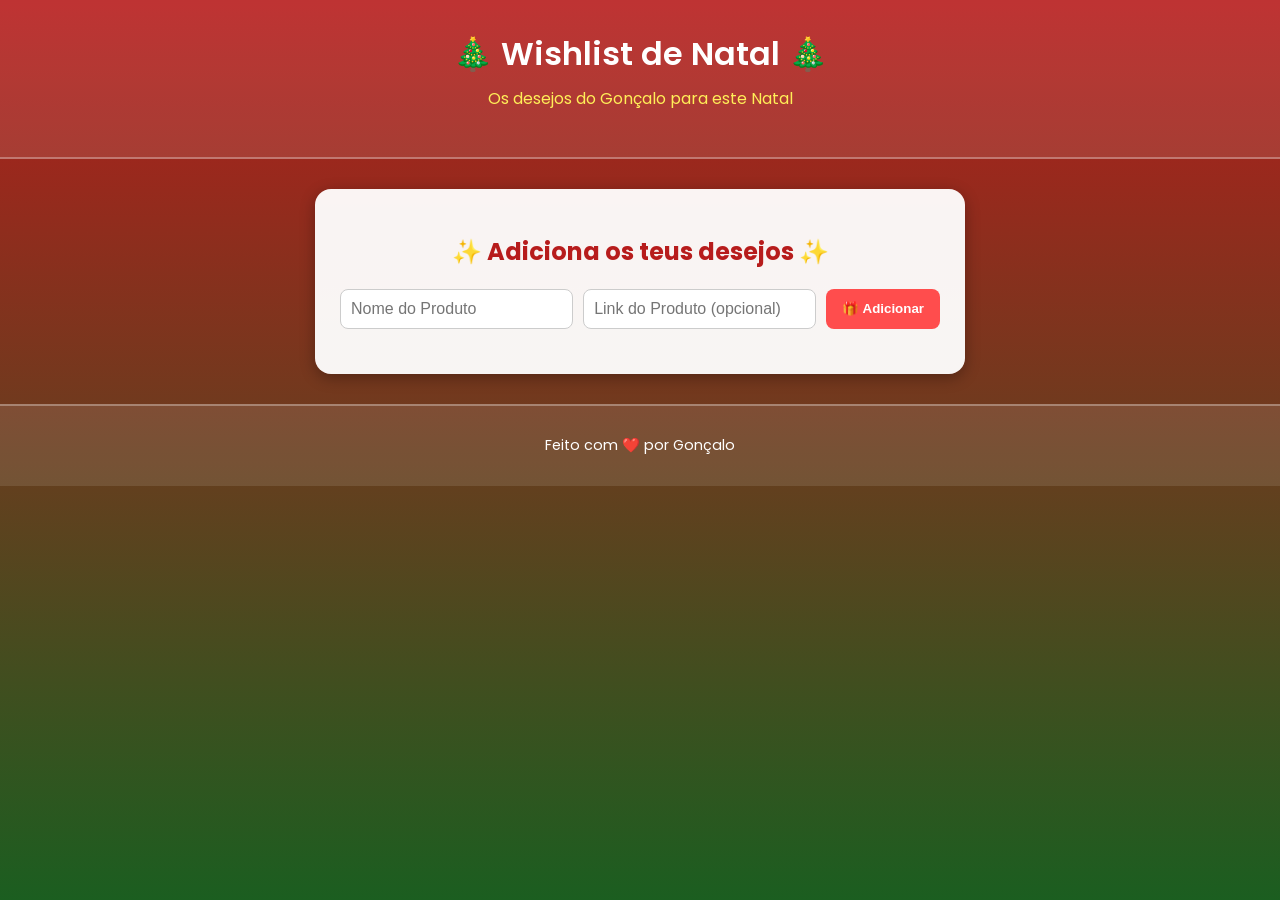
==== index.html @ c9753a13 "Remove existing files and restructure project for wishlist functionality" ====
<!DOCTYPE html>
<html lang="pt">
<head>
    <meta charset="UTF-8">
    <meta name="viewport" content="width=device-width, initial-scale=1.0">
    <title>Wishlist de Natal 🎁</title>
    <link rel="stylesheet" href="styles/style.css">
    <link href="https://fonts.googleapis.com/css2?family=Poppins:wght@400;600&display=swap" rel="stylesheet">
</head>
    

<body>
    <div id="snow-container"></div>
    <header>
        <h1> 🎄 Wishlist de Natal 🎄 </h1>
        <p>Os desejos do Gonçalo para este Natal</p>
    </header>

    <main>
        <section id="wishlist-section">
            <h2>✨ Adiciona os teus desejos ✨</h2>

            <form id="wishlist-form">
                <input type="text" id="item-name" placeholder="Nome do Produto" required>
                <input type="url" id="item-link" placeholder="Link do Produto (opcional)">
                <button type="submit"> 🎁 Adicionar</button>
            </form>

            <ul id="wishlist"></ul>
        </section>
    </main>

    <footer>
        <p> Feito com ❤️ por Gonçalo </p>
    </footer>

    <script src="scripts/scripts.js"></script>
</body>
</html>
---- styles/style.css ----
/* === ESTILO DE NATAL === */
body {
    font-family: 'Poppins', sans-serif;
    margin: 0;
    padding: 0;
    background: linear-gradient(to bottom, #b71c1c, #1b5e20);
    color: #fff;
    min-height: 100vh;
    position: relative;
}

@keyframes snowMove {
    from { background-position: 0 0; }
    to { background-position: 100px 100px; }
}

/* === HEADER === */
header {
    text-align: center;
    background-color: rgba(255, 255, 255, 0.1);
    padding: 30px 10px;
    border-bottom: 2px solid rgba(255, 255, 255, 0.3);
    z-index: 1;
    position: relative;
}

h1 {
    margin: 0;
    font-size: 2rem;
    font-weight: 600;
    color: #fff;
}

header p {
    margin-top: 8px;
    font-size: 1rem;
    color: #ffee58;
}

/* === MAIN === */
main {
    max-width: 600px;
    margin: 30px auto;
    padding: 25px;
    background: rgba(255, 255, 255, 0.95);
    border-radius: 16px;
    box-shadow: 0 4px 15px rgba(0, 0, 0, 0.3);
    color: #333;
    z-index: 1;
    position: relative;
}

h2 {
    text-align: center;
    color: #b71c1c;
}

/* === FORMULÁRIO === */
form {
    display: flex;
    flex-wrap: wrap;
    gap: 10px;
    margin-bottom: 20px;
}

input {
    flex: 1;
    padding: 10px;
    border-radius: 8px;
    border: 1px solid #ccc;
    font-size: 1rem;
}

button {
    background-color: #2e7d32;
    color: white;
    border: none;
    border-radius: 8px;
    padding: 10px 15px;
    cursor: pointer;
    font-weight: bold;
    transition: 0.3s;
}

button:hover {
    background-color: #1b5e20;
    transform: scale(1.05);
}

/* 🧧 Secção da wishlist */
#wishlist-section {
  text-align: center;
  margin-top: 20px;
}

/* A lista onde aparecem os produtos */
#wishlist {
  list-style: none; /* tira as bolinhas padrão */
  margin-top: 20px;
  padding: 0;
  max-width: 400px;
  margin-left: auto;
  margin-right: auto;
}

/* Cada item da lista */
#wishlist li {
  background: rgba(255, 255, 255, 0.85);
  border: 2px solid #d62828; /* vermelho natalício */
  border-radius: 10px;
  margin: 10px 0;
  padding: 10px;
  font-family: 'Poppins', sans-serif;
  display: flex;
  justify-content: space-between;
  align-items: center;
  gap: 10px;
  transition: transform 0.2s ease, box-shadow 0.2s ease;
}

/* Efeito hover */
#wishlist li:hover {
  transform: scale(1.03);
  box-shadow: 0 4px 8px rgba(0,0,0,0.2);
}

/* Links */
#wishlist a {
  color: #15616d;
  text-decoration: none;
  font-weight: 600;
}

#wishlist a:hover {
  text-decoration: underline;
}

/* Botão de adicionar */
#wishlist-form button {
  background-color: #ff4d4d;
  border: none;
  color: white;
  font-weight: bold;
  border-radius: 8px;
  padding: 8px 16px;
  cursor: pointer;
  transition: background 0.2s ease;
}

#wishlist-form button:hover {
  background-color: #d62828;
}




/* ❄️ Neve animada com JavaScript ❄️ */
#snow-container {
    position: fixed;
    top: 0;
    left: 0;
    width: 100%;
    height: 100%;
    pointer-events: none;
    overflow: hidden;
    z-index: 5;
}

.snowflake {
    position: absolute;
    top: -10px;
    color: white;
    font-size: 1em;
    user-select: none;
    animation: fall linear forwards;
    opacity: 0.8;
}

@keyframes fall {
    to {
        transform: translateY(100vh);
        opacity: 0;
    }
}



/* === FOOTER === */
footer {
    text-align: center;
    padding: 15px;
    font-size: 0.9rem;
    background-color: rgba(255, 255, 255, 0.1);
    border-top: 2px solid rgba(255, 255, 255, 0.3);
    color: #fff;
}

/* === MOBILE === */
@media (max-width: 600px) {
    main {
        margin: 15px;
        padding: 20px;
    }

    form {
        flex-direction: column;
    }

    button {
        width: 100%;
    }

    h1 {
        font-size: 1.7rem;
    }
    
}
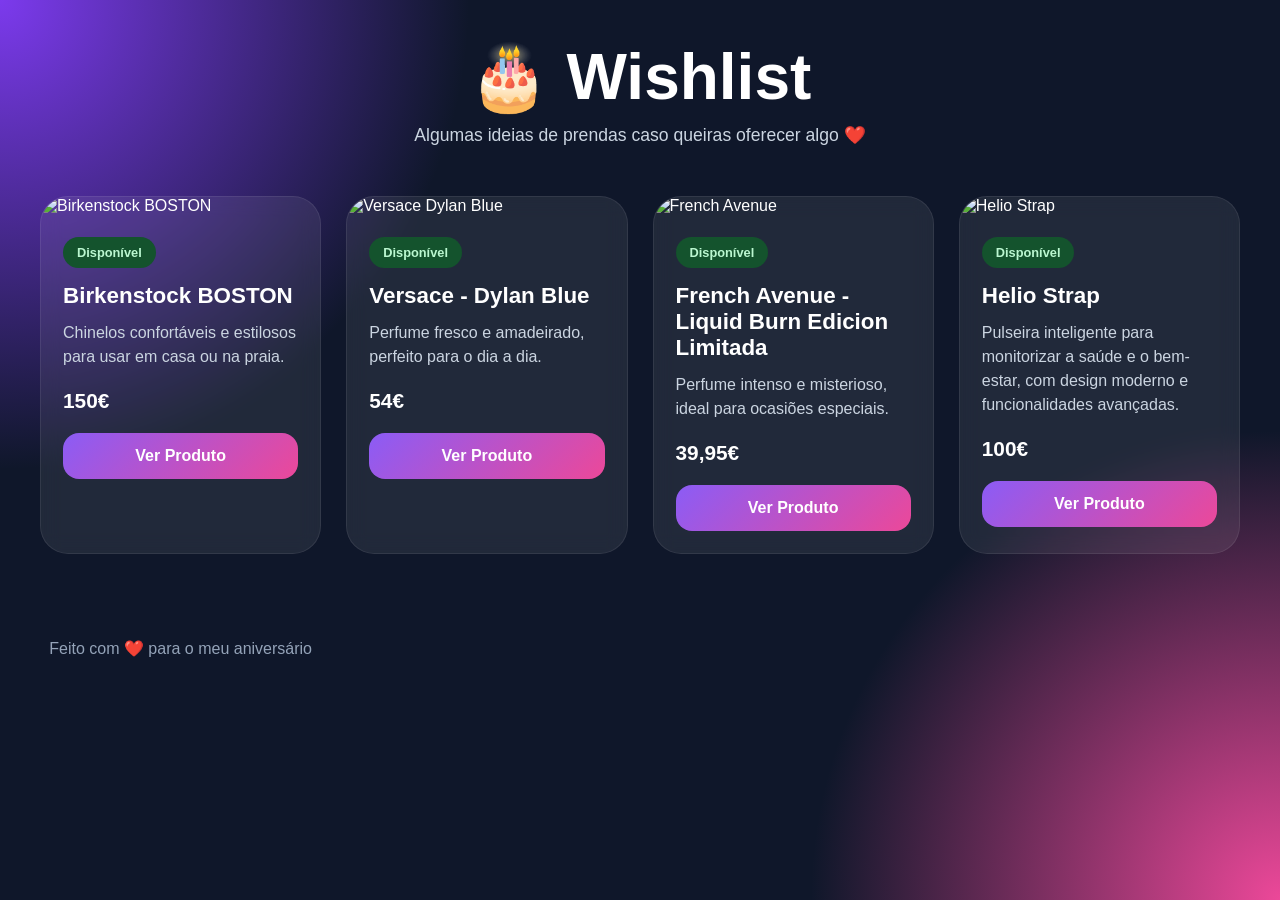
==== commit 6447e4ac: "Alteração Para Aniversário" ====
--- a/index.html
+++ b/index.html
@@ -1,39 +1,299 @@
 <!DOCTYPE html>
 <html lang="pt">
 <head>
-    <meta charset="UTF-8">
-    <meta name="viewport" content="width=device-width, initial-scale=1.0">
-    <title>Wishlist de Natal 🎁</title>
-    <link rel="stylesheet" href="styles/style.css">
-    <link href="https://fonts.googleapis.com/css2?family=Poppins:wght@400;600&display=swap" rel="stylesheet">
+  <meta charset="UTF-8" />
+  <meta name="viewport" content="width=device-width, initial-scale=1.0"/>
+  <title>Wishlist 🎁</title>
+
+  <link rel="preconnect" href="https://fonts.googleapis.com">
+  <link rel="preconnect" href="https://fonts.gstatic.com" crossorigin>
+
+  <style>
+    *{
+      margin:0;
+      padding:0;
+      box-sizing:border-box;
+    }
+
+    body{
+      font-family: Arial, sans-serif;
+      background:
+        radial-gradient(circle at top left, #7c3aed 0%, transparent 30%),
+        radial-gradient(circle at bottom right, #ec4899 0%, transparent 30%),
+        #0f172a;
+      color:white;
+      min-height:100vh;
+      padding:40px 20px;
+    }
+
+    .app{
+      max-width:1200px;
+      margin:auto;
+    }
+
+    .hero{
+      text-align:center;
+      margin-bottom:50px;
+    }
+
+    .hero h1{
+      font-size:4rem;
+      margin-bottom:10px;
+    }
+
+    .hero p{
+      color:#cbd5e1;
+      font-size:1.1rem;
+    }
+
+    .grid{
+      display:grid;
+      grid-template-columns:repeat(auto-fit,minmax(280px,1fr));
+      gap:25px;
+    }
+
+    .card{
+      background:rgba(255,255,255,0.08);
+      border:1px solid rgba(255,255,255,0.08);
+      backdrop-filter: blur(10px);
+      border-radius:28px;
+      overflow:hidden;
+      transition:0.3s;
+      position:relative;
+    }
+
+    .card:hover{
+      transform:translateY(-8px);
+      border-color:rgba(255,255,255,0.2);
+      box-shadow:0 20px 40px rgba(0,0,0,0.3);
+    }
+
+    .card img{
+      width:100%;
+      height:220px;
+      object-fit:cover;
+    }
+
+    .content{
+      padding:22px;
+    }
+
+    .tag{
+      display:inline-block;
+      padding:8px 14px;
+      border-radius:999px;
+      font-size:0.8rem;
+      margin-bottom:15px;
+      font-weight:bold;
+    }
+
+    .available{
+      background:#14532d;
+      color:#bbf7d0;
+    }
+
+    .taken{
+      background:#7f1d1d;
+      color:#fecaca;
+    }
+
+    .title{
+      font-size:1.4rem;
+      margin-bottom:12px;
+      font-weight:bold;
+    }
+
+    .description{
+      color:#cbd5e1;
+      line-height:1.5;
+      margin-bottom:20px;
+    }
+
+    .price{
+      font-size:1.3rem;
+      font-weight:bold;
+      margin-bottom:20px;
+    }
+
+    .btn{
+      display:flex;
+      justify-content:center;
+      align-items:center;
+      text-decoration:none;
+      background:linear-gradient(135deg,#8b5cf6,#ec4899);
+      color:white;
+      padding:14px;
+      border-radius:16px;
+      font-weight:bold;
+      transition:0.3s;
+    }
+
+    .btn:hover{
+      opacity:0.9;
+      transform:scale(1.02);
+    }
+
+    .footer{
+      margin-top:60px;
+      text-align:center;
+      color:#94a3b8;
+    }
+
+    @media(max-width:768px){
+
+      .hero h1{
+        font-size:2.8rem;
+      }
+
+      .card img{
+        height:200px;
+      }
+
+    }
+  </style>
 </head>
-    
-
 <body>
-    <div id="snow-container"></div>
-    <header>
-        <h1> 🎄 Wishlist de Natal 🎄 </h1>
-        <p>Os desejos do Gonçalo para este Natal</p>
-    </header>
-
-    <main>
-        <section id="wishlist-section">
-            <h2>✨ Adiciona os teus desejos ✨</h2>
-
-            <form id="wishlist-form">
-                <input type="text" id="item-name" placeholder="Nome do Produto" required>
-                <input type="url" id="item-link" placeholder="Link do Produto (opcional)">
-                <button type="submit"> 🎁 Adicionar</button>
-            </form>
-
-            <ul id="wishlist"></ul>
-        </section>
-    </main>
-
-    <footer>
-        <p> Feito com ❤️ por Gonçalo </p>
-    </footer>
-
-    <script src="scripts/scripts.js"></script>
+
+  <div class="app">
+
+    <div class="hero">
+      <h1>🎂 Wishlist</h1>
+      <p>
+        Algumas ideias de prendas caso queiras oferecer algo ❤️
+      </p>
+    </div>
+
+    <div class="grid">
+
+      <!-- CARD -->
+      <div class="card">
+
+        <img src="https://ericeirasurfskate.pt/media/catalog/product/b/s/bs0sl0004_07888_4_1.jpg?width=1120&height=1400&optimize=high&fit=bounds" alt="Birkenstock BOSTON">
+
+        <div class="content">
+
+          <div class="tag available">
+            Disponível
+          </div>
+
+          <div class="title">
+            Birkenstock BOSTON
+          </div>
+
+          <div class="description">
+            Chinelos confortáveis e estilosos para usar em casa ou na praia.
+          </div>
+
+          <div class="price">
+            150€
+          </div>
+
+          <a class="btn" href="https://ericeirasurfskate.pt/pt/chinelos-birkenstock-boston-leoi-regular-tabacco-brown" target="_blank">
+            Ver Produto
+          </a>
+
+        </div>
+
+      </div>
+
+      <!-- CARD -->
+      <div class="card">
+
+        <img src="https://i.makeupstore.pt/i/ij/ij1bpysuvcsh.jpg" alt="Versace Dylan Blue">
+
+        <div class="content">
+
+          <div class="tag available">
+            Disponível
+          </div>
+
+          <div class="title">
+            Versace - Dylan Blue
+          </div>
+
+          <div class="description">
+            Perfume fresco e amadeirado, perfeito para o dia a dia.
+          </div>
+
+          <div class="price">
+            54€
+          </div>
+
+          <a class="btn" href="https://www.druni.pt/dylan-blue-versace-eau-toilette-homem" target="_blank">
+            Ver Produto
+          </a>
+
+        </div>
+
+      </div>
+
+      <!-- CARD -->
+      <div class="card">
+
+        <img src="https://www.druni.pt/media/catalog/product/1/6/1629238_2.jpg?quality=80&bg-color=255,255,255&fit=bounds&height=750&width=750&canvas=750:750" alt="French Avenue">
+
+        <div class="content">
+
+          <div class="tag available">
+            Disponível
+          </div>
+
+          <div class="title">
+            French Avenue - Liquid Burn Edicion Limitada
+          </div>
+
+          <div class="description">
+            Perfume intenso e misterioso, ideal para ocasiões especiais.
+          </div>
+
+          <div class="price">
+            39,95€
+          </div>
+
+          <a class="btn" href="https://www.druni.pt/liquid-brun-edicion-limitada-french-avenue-eau-de-parfum-para-homem" target="_blank">
+            Ver Produto
+          </a>
+
+        </div>
+
+      </div>
+
+         <!-- CARD -->
+         <div class="card">
+    
+          <img src="https://m.media-amazon.com/images/I/71V3nAASIdL._AC_SL1500_.jpg" alt="Helio Strap">
+    
+          <div class="content">
+    
+             <div class="tag available">
+                Disponível
+             </div>
+    
+             <div class="title">
+                Helio Strap
+             </div>
+    
+             <div class="description">
+                Pulseira inteligente para monitorizar a saúde e o bem-estar, com design moderno e funcionalidades avançadas.
+             </div>
+    
+             <div class="price">
+                100€
+             </div>
+    
+             <a class="btn" href="https://www.amazon.es/-/pt/gp/product/B0F8HJCB47?smid=&psc=1" target="_blank">
+                Ver Produto
+             </a>
+    
+          </div>
+
+    </div>
+
+    <div class="footer">
+      Feito com ❤️ para o meu aniversário
+    </div>
+
+  </div>
+
 </body>
 </html>
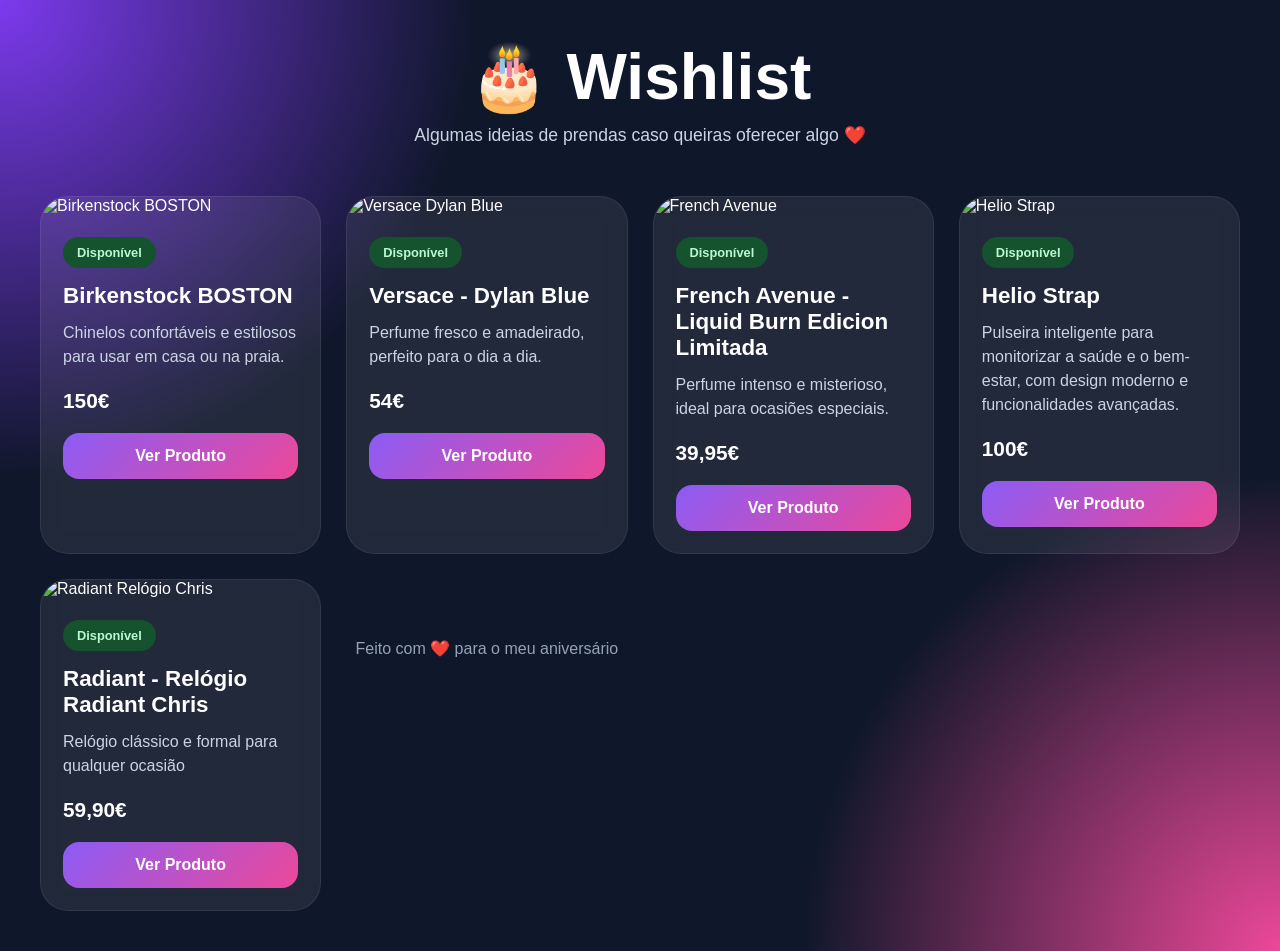
==== commit 1c2c46c6: "Adição prenda" ====
--- a/index.html
+++ b/index.html
@@ -1,157 +1,159 @@
 <!DOCTYPE html>
 <html lang="pt">
+
 <head>
   <meta charset="UTF-8" />
-  <meta name="viewport" content="width=device-width, initial-scale=1.0"/>
+  <meta name="viewport" content="width=device-width, initial-scale=1.0" />
   <title>Wishlist 🎁</title>
 
   <link rel="preconnect" href="https://fonts.googleapis.com">
   <link rel="preconnect" href="https://fonts.gstatic.com" crossorigin>
 
   <style>
-    *{
-      margin:0;
-      padding:0;
-      box-sizing:border-box;
-    }
-
-    body{
+    * {
+      margin: 0;
+      padding: 0;
+      box-sizing: border-box;
+    }
+
+    body {
       font-family: Arial, sans-serif;
       background:
         radial-gradient(circle at top left, #7c3aed 0%, transparent 30%),
         radial-gradient(circle at bottom right, #ec4899 0%, transparent 30%),
         #0f172a;
-      color:white;
-      min-height:100vh;
-      padding:40px 20px;
-    }
-
-    .app{
-      max-width:1200px;
-      margin:auto;
-    }
-
-    .hero{
-      text-align:center;
-      margin-bottom:50px;
-    }
-
-    .hero h1{
-      font-size:4rem;
-      margin-bottom:10px;
-    }
-
-    .hero p{
-      color:#cbd5e1;
-      font-size:1.1rem;
-    }
-
-    .grid{
-      display:grid;
-      grid-template-columns:repeat(auto-fit,minmax(280px,1fr));
-      gap:25px;
-    }
-
-    .card{
-      background:rgba(255,255,255,0.08);
-      border:1px solid rgba(255,255,255,0.08);
+      color: white;
+      min-height: 100vh;
+      padding: 40px 20px;
+    }
+
+    .app {
+      max-width: 1200px;
+      margin: auto;
+    }
+
+    .hero {
+      text-align: center;
+      margin-bottom: 50px;
+    }
+
+    .hero h1 {
+      font-size: 4rem;
+      margin-bottom: 10px;
+    }
+
+    .hero p {
+      color: #cbd5e1;
+      font-size: 1.1rem;
+    }
+
+    .grid {
+      display: grid;
+      grid-template-columns: repeat(auto-fit, minmax(280px, 1fr));
+      gap: 25px;
+    }
+
+    .card {
+      background: rgba(255, 255, 255, 0.08);
+      border: 1px solid rgba(255, 255, 255, 0.08);
       backdrop-filter: blur(10px);
-      border-radius:28px;
-      overflow:hidden;
-      transition:0.3s;
-      position:relative;
-    }
-
-    .card:hover{
-      transform:translateY(-8px);
-      border-color:rgba(255,255,255,0.2);
-      box-shadow:0 20px 40px rgba(0,0,0,0.3);
-    }
-
-    .card img{
-      width:100%;
-      height:220px;
-      object-fit:cover;
-    }
-
-    .content{
-      padding:22px;
-    }
-
-    .tag{
-      display:inline-block;
-      padding:8px 14px;
-      border-radius:999px;
-      font-size:0.8rem;
-      margin-bottom:15px;
-      font-weight:bold;
-    }
-
-    .available{
-      background:#14532d;
-      color:#bbf7d0;
-    }
-
-    .taken{
-      background:#7f1d1d;
-      color:#fecaca;
-    }
-
-    .title{
-      font-size:1.4rem;
-      margin-bottom:12px;
-      font-weight:bold;
-    }
-
-    .description{
-      color:#cbd5e1;
-      line-height:1.5;
-      margin-bottom:20px;
-    }
-
-    .price{
-      font-size:1.3rem;
-      font-weight:bold;
-      margin-bottom:20px;
-    }
-
-    .btn{
-      display:flex;
-      justify-content:center;
-      align-items:center;
-      text-decoration:none;
-      background:linear-gradient(135deg,#8b5cf6,#ec4899);
-      color:white;
-      padding:14px;
-      border-radius:16px;
-      font-weight:bold;
-      transition:0.3s;
-    }
-
-    .btn:hover{
-      opacity:0.9;
-      transform:scale(1.02);
-    }
-
-    .footer{
-      margin-top:60px;
-      text-align:center;
-      color:#94a3b8;
-    }
-
-    @media(max-width:768px){
-
-      .hero h1{
-        font-size:2.8rem;
+      border-radius: 28px;
+      overflow: hidden;
+      transition: 0.3s;
+      position: relative;
+    }
+
+    .card:hover {
+      transform: translateY(-8px);
+      border-color: rgba(255, 255, 255, 0.2);
+      box-shadow: 0 20px 40px rgba(0, 0, 0, 0.3);
+    }
+
+    .card img {
+      width: 100%;
+      height: 220px;
+      object-fit: cover;
+    }
+
+    .content {
+      padding: 22px;
+    }
+
+    .tag {
+      display: inline-block;
+      padding: 8px 14px;
+      border-radius: 999px;
+      font-size: 0.8rem;
+      margin-bottom: 15px;
+      font-weight: bold;
+    }
+
+    .available {
+      background: #14532d;
+      color: #bbf7d0;
+    }
+
+    .taken {
+      background: #7f1d1d;
+      color: #fecaca;
+    }
+
+    .title {
+      font-size: 1.4rem;
+      margin-bottom: 12px;
+      font-weight: bold;
+    }
+
+    .description {
+      color: #cbd5e1;
+      line-height: 1.5;
+      margin-bottom: 20px;
+    }
+
+    .price {
+      font-size: 1.3rem;
+      font-weight: bold;
+      margin-bottom: 20px;
+    }
+
+    .btn {
+      display: flex;
+      justify-content: center;
+      align-items: center;
+      text-decoration: none;
+      background: linear-gradient(135deg, #8b5cf6, #ec4899);
+      color: white;
+      padding: 14px;
+      border-radius: 16px;
+      font-weight: bold;
+      transition: 0.3s;
+    }
+
+    .btn:hover {
+      opacity: 0.9;
+      transform: scale(1.02);
+    }
+
+    .footer {
+      margin-top: 60px;
+      text-align: center;
+      color: #94a3b8;
+    }
+
+    @media(max-width:768px) {
+
+      .hero h1 {
+        font-size: 2.8rem;
       }
 
-      .card img{
-        height:200px;
+      .card img {
+        height: 200px;
       }
 
     }
   </style>
 </head>
+
 <body>
 
   <div class="app">
@@ -168,7 +170,9 @@
       <!-- CARD -->
       <div class="card">
 
-        <img src="https://ericeirasurfskate.pt/media/catalog/product/b/s/bs0sl0004_07888_4_1.jpg?width=1120&height=1400&optimize=high&fit=bounds" alt="Birkenstock BOSTON">
+        <img
+          src="https://ericeirasurfskate.pt/media/catalog/product/b/s/bs0sl0004_07888_4_1.jpg?width=1120&height=1400&optimize=high&fit=bounds"
+          alt="Birkenstock BOSTON">
 
         <div class="content">
 
@@ -188,7 +192,8 @@
             150€
           </div>
 
-          <a class="btn" href="https://ericeirasurfskate.pt/pt/chinelos-birkenstock-boston-leoi-regular-tabacco-brown" target="_blank">
+          <a class="btn" href="https://ericeirasurfskate.pt/pt/chinelos-birkenstock-boston-leoi-regular-tabacco-brown"
+            target="_blank">
             Ver Produto
           </a>
 
@@ -230,7 +235,9 @@
       <!-- CARD -->
       <div class="card">
 
-        <img src="https://www.druni.pt/media/catalog/product/1/6/1629238_2.jpg?quality=80&bg-color=255,255,255&fit=bounds&height=750&width=750&canvas=750:750" alt="French Avenue">
+        <img
+          src="https://www.druni.pt/media/catalog/product/1/6/1629238_2.jpg?quality=80&bg-color=255,255,255&fit=bounds&height=750&width=750&canvas=750:750"
+          alt="French Avenue">
 
         <div class="content">
 
@@ -250,50 +257,82 @@
             39,95€
           </div>
 
-          <a class="btn" href="https://www.druni.pt/liquid-brun-edicion-limitada-french-avenue-eau-de-parfum-para-homem" target="_blank">
-            Ver Produto
-          </a>
-
-        </div>
-
-      </div>
-
-         <!-- CARD -->
-         <div class="card">
-    
-          <img src="https://m.media-amazon.com/images/I/71V3nAASIdL._AC_SL1500_.jpg" alt="Helio Strap">
-    
-          <div class="content">
-    
-             <div class="tag available">
-                Disponível
-             </div>
-    
-             <div class="title">
-                Helio Strap
-             </div>
-    
-             <div class="description">
-                Pulseira inteligente para monitorizar a saúde e o bem-estar, com design moderno e funcionalidades avançadas.
-             </div>
-    
-             <div class="price">
-                100€
-             </div>
-    
-             <a class="btn" href="https://www.amazon.es/-/pt/gp/product/B0F8HJCB47?smid=&psc=1" target="_blank">
-                Ver Produto
-             </a>
-    
-          </div>
+          <a class="btn" href="https://www.druni.pt/liquid-brun-edicion-limitada-french-avenue-eau-de-parfum-para-homem"
+            target="_blank">
+            Ver Produto
+          </a>
+
+        </div>
+
+      </div>
+
+      <!-- CARD -->
+      <div class="card">
+
+        <img src="https://m.media-amazon.com/images/I/71V3nAASIdL._AC_SL1500_.jpg" alt="Helio Strap">
+
+        <div class="content">
+
+          <div class="tag available">
+            Disponível
+          </div>
+
+          <div class="title">
+            Helio Strap
+          </div>
+
+          <div class="description">
+            Pulseira inteligente para monitorizar a saúde e o bem-estar, com design moderno e funcionalidades avançadas.
+          </div>
+
+          <div class="price">
+            100€
+          </div>
+
+          <a class="btn" href="https://www.amazon.es/-/pt/gp/product/B0F8HJCB47?smid=&psc=1" target="_blank">
+            Ver Produto
+          </a>
+
+        </div>
+
+      </div>
+
+      <div class="card">
+
+        <img src="https://rogeriojoalheiro.com/cdn/shop/files/529a8a38aa415338cb7dbf18c1427a73_720x.png?v=1742838802" alt="Radiant Relógio Chris">
+
+        <div class="content">
+
+          <div class="tag available">
+            Disponível
+          </div>
+
+          <div class="title">
+            Radiant -  Relógio Radiant Chris
+          </div>
+
+          <div class="description">
+            Relógio clássico e formal para qualquer ocasião 
+          </div>
+
+          <div class="price">
+            59,90€
+          </div>
+
+          <a class="btn" href="https://rogeriojoalheiro.com/products/relogio-radiant-chris?_pos=19&_sid=d76b3811f&_ss=r" target="_blank">
+            Ver Produto
+          </a>
+
+        </div>
+
+      </div>
+
+      <div class="footer">
+        Feito com ❤️ para o meu aniversário
+      </div>
 
     </div>
 
-    <div class="footer">
-      Feito com ❤️ para o meu aniversário
-    </div>
-
-  </div>
-
 </body>
+
 </html>
